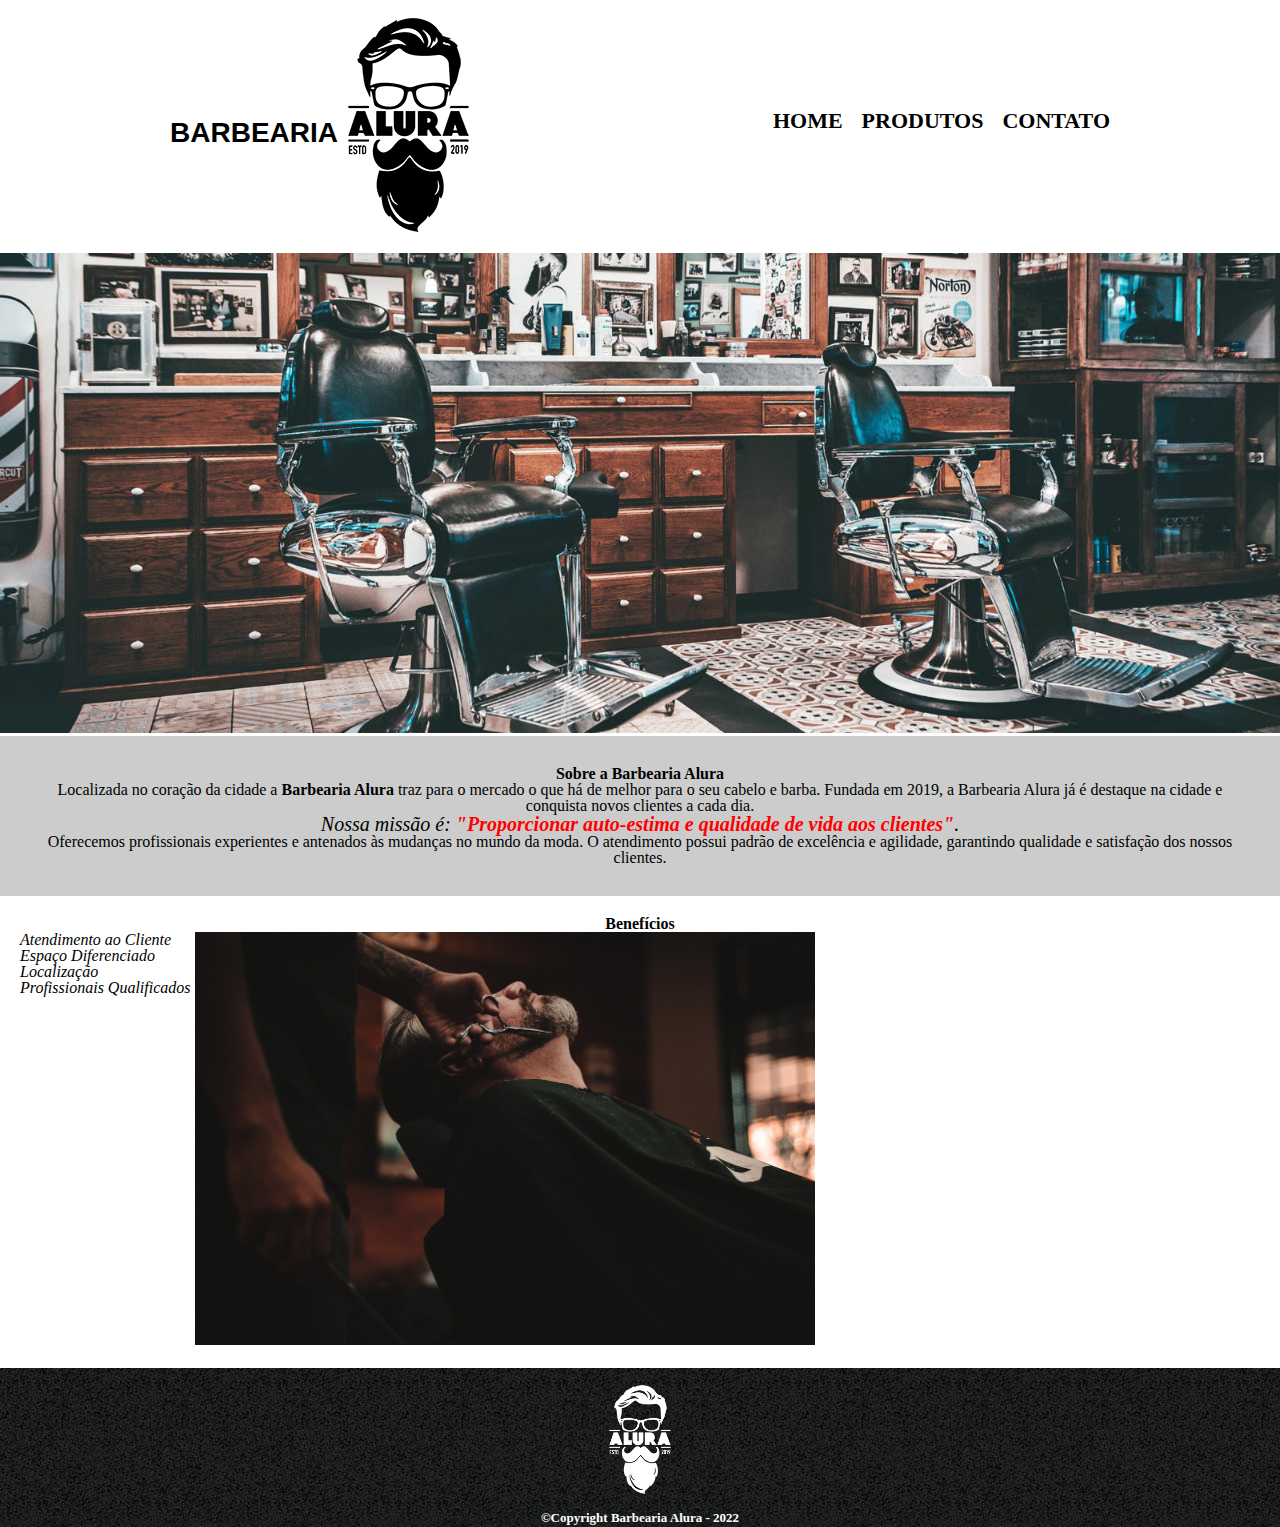
==== index.html @ 0207c95d "editando a logo e o nome alura" ====
<!DOCTYPE html>
<html lang="pt-br">
    <head>
        <meta charset="UTF-8">
        <title>Barbearia Alura</title>
        <link rel="stylesheet" href="/css/reset.css">
        <link rel="stylesheet" href="/css/style.css">
    </head>
    <body>
        <header>
            <div class="caixa">
                <h1><img src="/img/logo_barbea.png"></h1>
               <h4>BARBEARIA</h4>
                <nav>
                    <ul>
                        <li><a href="index.html">Home</a></li>
                        <li><a href="produtos.html">Produtos</a></li>
                        <li><a href="contato.html">Contato</a></li>
                    </ul>
                </nav>
            </div>
    </header> 
        <img id ="banner_barbearia" src="/img/banner-1600x600.jpg">
        <div class="principal">
            <h2 class="titulo-centralizado">Sobre a Barbearia Alura</h2>

            <p>Localizada no coração da cidade a <strong>Barbearia Alura</strong> traz para o mercado o que há de melhor para o seu cabelo e barba. 
            Fundada em 2019, a Barbearia Alura já é destaque na cidade e conquista novos clientes a cada dia.</p>

            <p id="missao"><em>Nossa missão é: <strong>"Proporcionar auto-estima e qualidade de vida aos clientes"</strong>.</em></p>

            <p>Oferecemos profissionais experientes e antenados às mudanças no mundo da moda. 
            O atendimento possui padrão de excelência e agilidade, garantindo qualidade e satisfação dos nossos clientes.</p>
        </div>
        <div class="beneficios">
        <h3 class="titulo-centralizado">Benefícios</h3>
            <ul> 
                <li class="itens">Atendimento ao Cliente</li>
                <li class="itens">Espaço Diferenciado</li>
                <li class="itens">Localização</li>
                <li class="itens">Profissionais Qualificados</li>
            </ul>
            <img src="/img/beneficios.jpg" class="img_beneficios">
        </div>
        <footer>
            <img class="img_footer" src="img/logo-branco.png">
            <p class="copyright">&copy;Copyright Barbearia Alura - 2022</p>
        </footer>
    </body>
</html>
---- css/style.css ----
body{
    border: none;
}

.caixa{
    position: relative;
    width: 940px;
    margin: 0 auto;
}

h1 img{
    padding-left: 150px;
}

h4{
  top: 119px;
  position: absolute;
  /*margin: -19px;*/
  font-family: 'Gill Sans', 'Gill Sans MT', Calibri, 'Trebuchet MS', sans-serif;
  font-size: 28px;
}

nav{
    position: absolute;
    top: 110px;
    right: 0;
}

nav li{
    display: inline;
    margin: 0 0 0 15px; 
}

nav a{
    text-transform: uppercase;
    color: #000000;
    font-weight: bold;
    font-size: 22px;
    text-decoration: none;
}

nav a:hover{
    color: #c78c19;
    text-decoration: underline;
}

ul{
    display: inline-block;
    vertical-align: top;
    /*width: 20%;
    margin-right: 15%;*/
}


.titulo-principal{
    padding-left: 20px;
}

#banner_barbearia{
    width: 100%;
}

.principal{
    background-color: #cccccc;
    padding: 30px;
}


.titulo-centralizado{
    text-align: center; 
    
}

#missao{
    font-size: 20px; 
}

p {
    text-align: center;
    
}

em strong{
    color: red;
}

.itens{
    font-style: italic;
}

.beneficios{
    background: #ffff;
    padding: 20px;
}


.img_beneficios{
    width: 50%;
}

.img_footer{
    width: 90px;
    padding: 5px 0;
}

footer{
    text-align: center;
    background: url(/img/bg.jpg);
    padding: 3px 0;
}

.copyright{
    color: white;
    font-weight: bold;
    font-size: 13px;
}
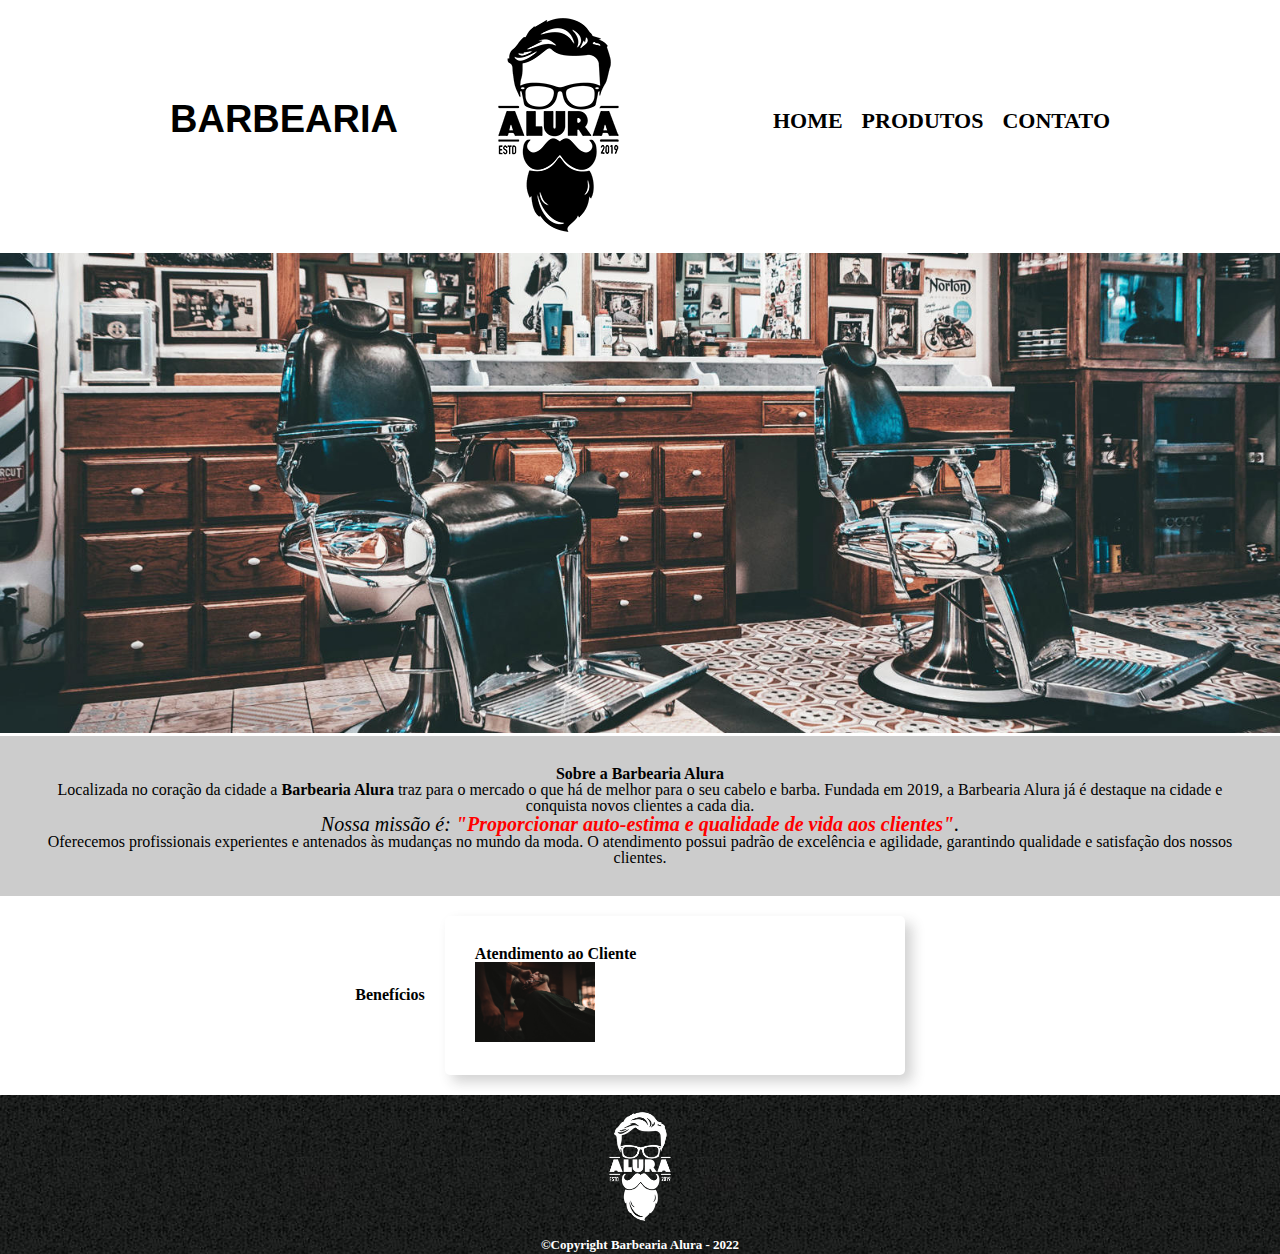
==== commit f9b3cb84: "editando cards do index." ====
--- a/index.html
+++ b/index.html
@@ -32,15 +32,19 @@
             <p>Oferecemos profissionais experientes e antenados às mudanças no mundo da moda. 
             O atendimento possui padrão de excelência e agilidade, garantindo qualidade e satisfação dos nossos clientes.</p>
         </div>
-        <div class="beneficios">
-        <h3 class="titulo-centralizado">Benefícios</h3>
-            <ul> 
+        <div id="cards-benef">
+            <h3 class="titulo-centralizado">Benefícios</h3>
+            <div id="card_atend-cli">
+                <h2>Atendimento ao Cliente</h2>
+                <img class="img_atend-cli" src="/img/atend-cli.jpg"/>
+            </div>
+            <!-- <ul> 
                 <li class="itens">Atendimento ao Cliente</li>
                 <li class="itens">Espaço Diferenciado</li>
                 <li class="itens">Localização</li>
                 <li class="itens">Profissionais Qualificados</li>
-            </ul>
-            <img src="/img/beneficios.jpg" class="img_beneficios">
+            </ul> -->
+            <!-- <img src="/img/beneficios.jpg" class="img_beneficios"> -->
         </div>
         <footer>
             <img class="img_footer" src="img/logo-branco.png">
--- a/css/style.css
+++ b/css/style.css
@@ -9,21 +9,22 @@
 }
 
 h1 img{
-    padding-left: 150px;
+    padding-left: 300px;
 }
 
 h4{
-  top: 119px;
+  top: 100px;
   position: absolute;
-  /*margin: -19px;*/
+  /* margin: 40px; */
   font-family: 'Gill Sans', 'Gill Sans MT', Calibri, 'Trebuchet MS', sans-serif;
-  font-size: 28px;
+  font-size: 38px;
+  left: 0px; 
 }
 
 nav{
     position: absolute;
     top: 110px;
-    right: 0;
+    right: 0px;
 }
 
 nav li{
@@ -88,14 +89,29 @@
     font-style: italic;
 }
 
-.beneficios{
-    background: #ffff;
+.beneficios h3{
+    background: white;
     padding: 20px;
+    font-size: 30px;
 }
 
+#cards-benef {
+    display: flex;
+    justify-content: center;
+    align-items: center;
+}
 
-.img_beneficios{
-    width: 50%;
+#card_atend-cli{
+    border-radius: 5px;
+    box-shadow: 7px 7px 13px 0px rgba(50, 50, 50, 0.22);
+    padding: 30px;
+    margin: 20px;
+    width: 400px;
+    transition: all 0.3s ease-out;
+}
+
+.img_atend-cli{
+    width: 30%;
 }
 
 .img_footer{
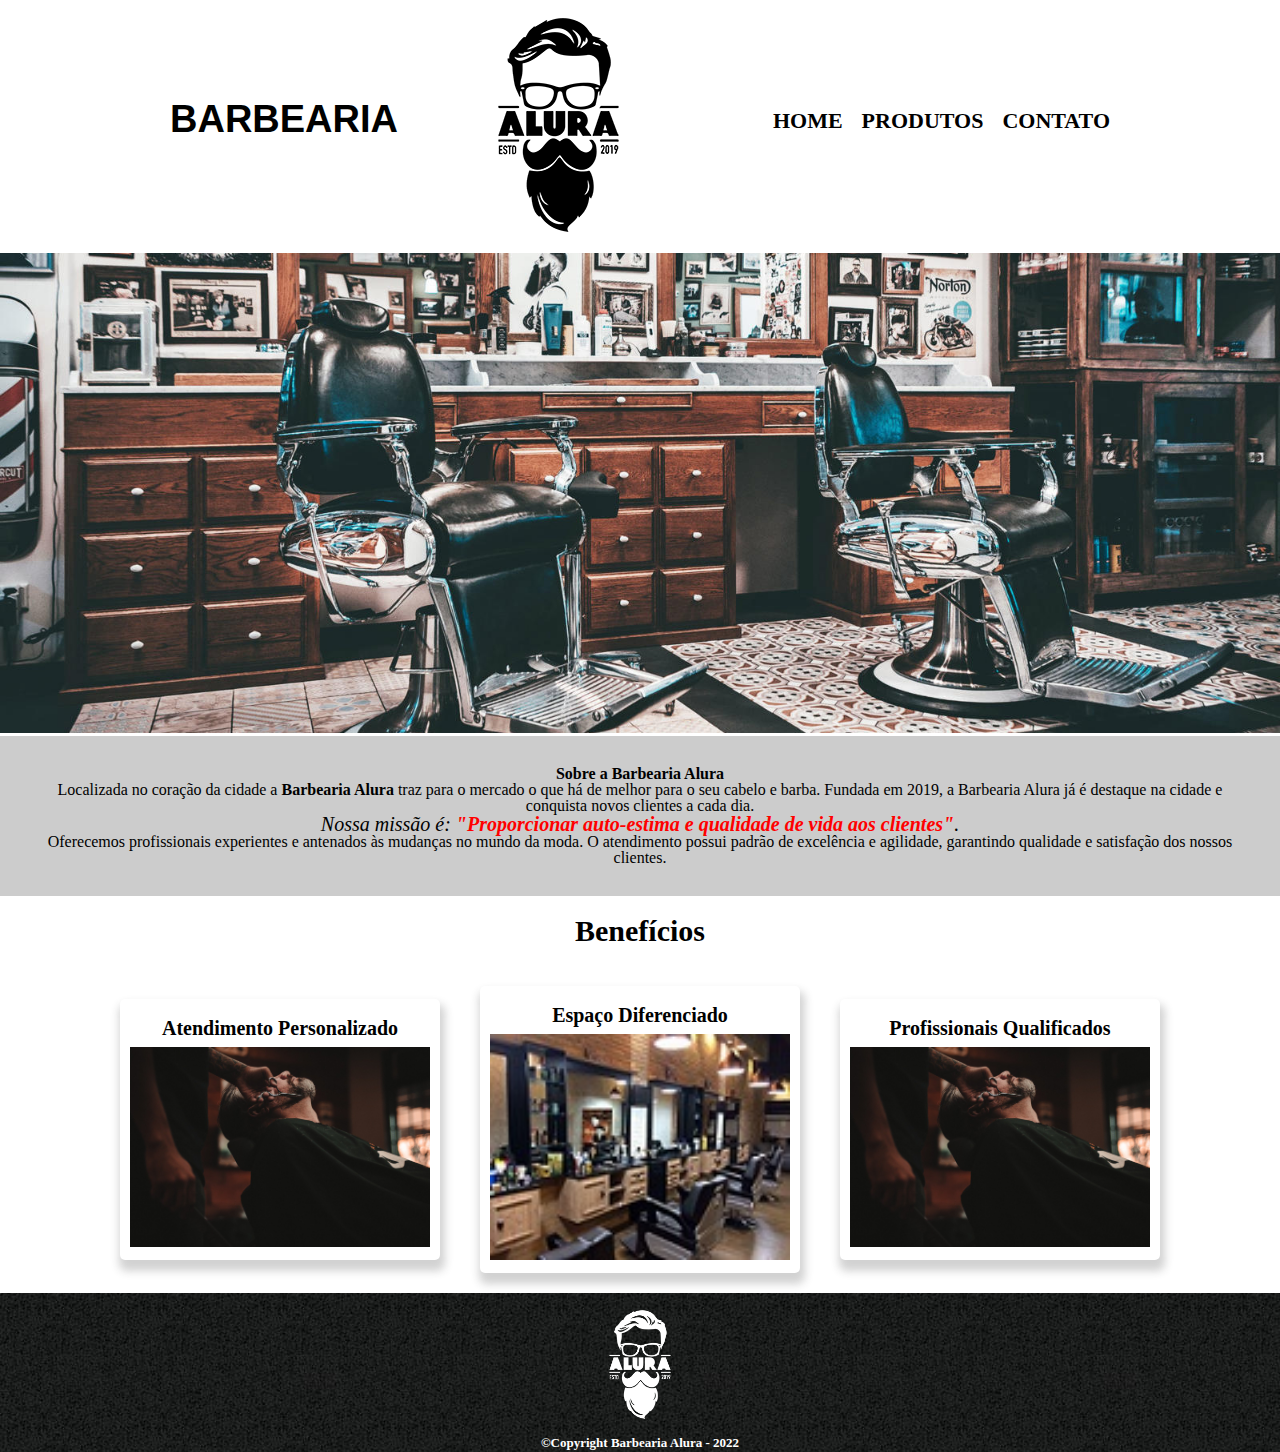
==== commit f554a577: "editando fotos dos cards" ====
--- a/index.html
+++ b/index.html
@@ -32,10 +32,18 @@
             <p>Oferecemos profissionais experientes e antenados às mudanças no mundo da moda. 
             O atendimento possui padrão de excelência e agilidade, garantindo qualidade e satisfação dos nossos clientes.</p>
         </div>
+        <h3 class="titulo-centralizado">Benefícios</h3>
         <div id="cards-benef">
-            <h3 class="titulo-centralizado">Benefícios</h3>
             <div id="card_atend-cli">
-                <h2>Atendimento ao Cliente</h2>
+                <h2>Atendimento Personalizado</h2>
+                <img class="img_atend-cli" src="/img/atend-cli.jpg"/>
+            </div>
+            <div id="card_atend-cli">
+                <h2>Espaço Diferenciado</h2>
+                <img class="img_atend-cli" src="/img/img_espaco-dife2.jpg"/>
+            </div>
+            <div id="card_atend-cli">
+                <h2>Profissionais Qualificados</h2>
                 <img class="img_atend-cli" src="/img/atend-cli.jpg"/>
             </div>
             <!-- <ul> 
--- a/css/style.css
+++ b/css/style.css
@@ -69,7 +69,6 @@
 
 .titulo-centralizado{
     text-align: center; 
-    
 }
 
 #missao{
@@ -89,7 +88,7 @@
     font-style: italic;
 }
 
-.beneficios h3{
+h3{
     background: white;
     padding: 20px;
     font-size: 30px;
@@ -101,17 +100,24 @@
     align-items: center;
 }
 
+#card_atend-cli h2{
+    margin: 3%;
+    text-align: center;
+    font-size: 20px;
+} 
+/* Cartão de Beneficios */
 #card_atend-cli{
     border-radius: 5px;
-    box-shadow: 7px 7px 13px 0px rgba(50, 50, 50, 0.22);
-    padding: 30px;
+    box-shadow: 2px 8px 8px 3px rgba(50, 50, 50, 0.22);
+    padding: 10px;
     margin: 20px;
-    width: 400px;
+    width: 300px;
+    border: 1px ;
     transition: all 0.3s ease-out;
 }
-
+/* Imagen do Cartão de Beneficios */
 .img_atend-cli{
-    width: 30%;
+    width: 300px;
 }
 
 .img_footer{
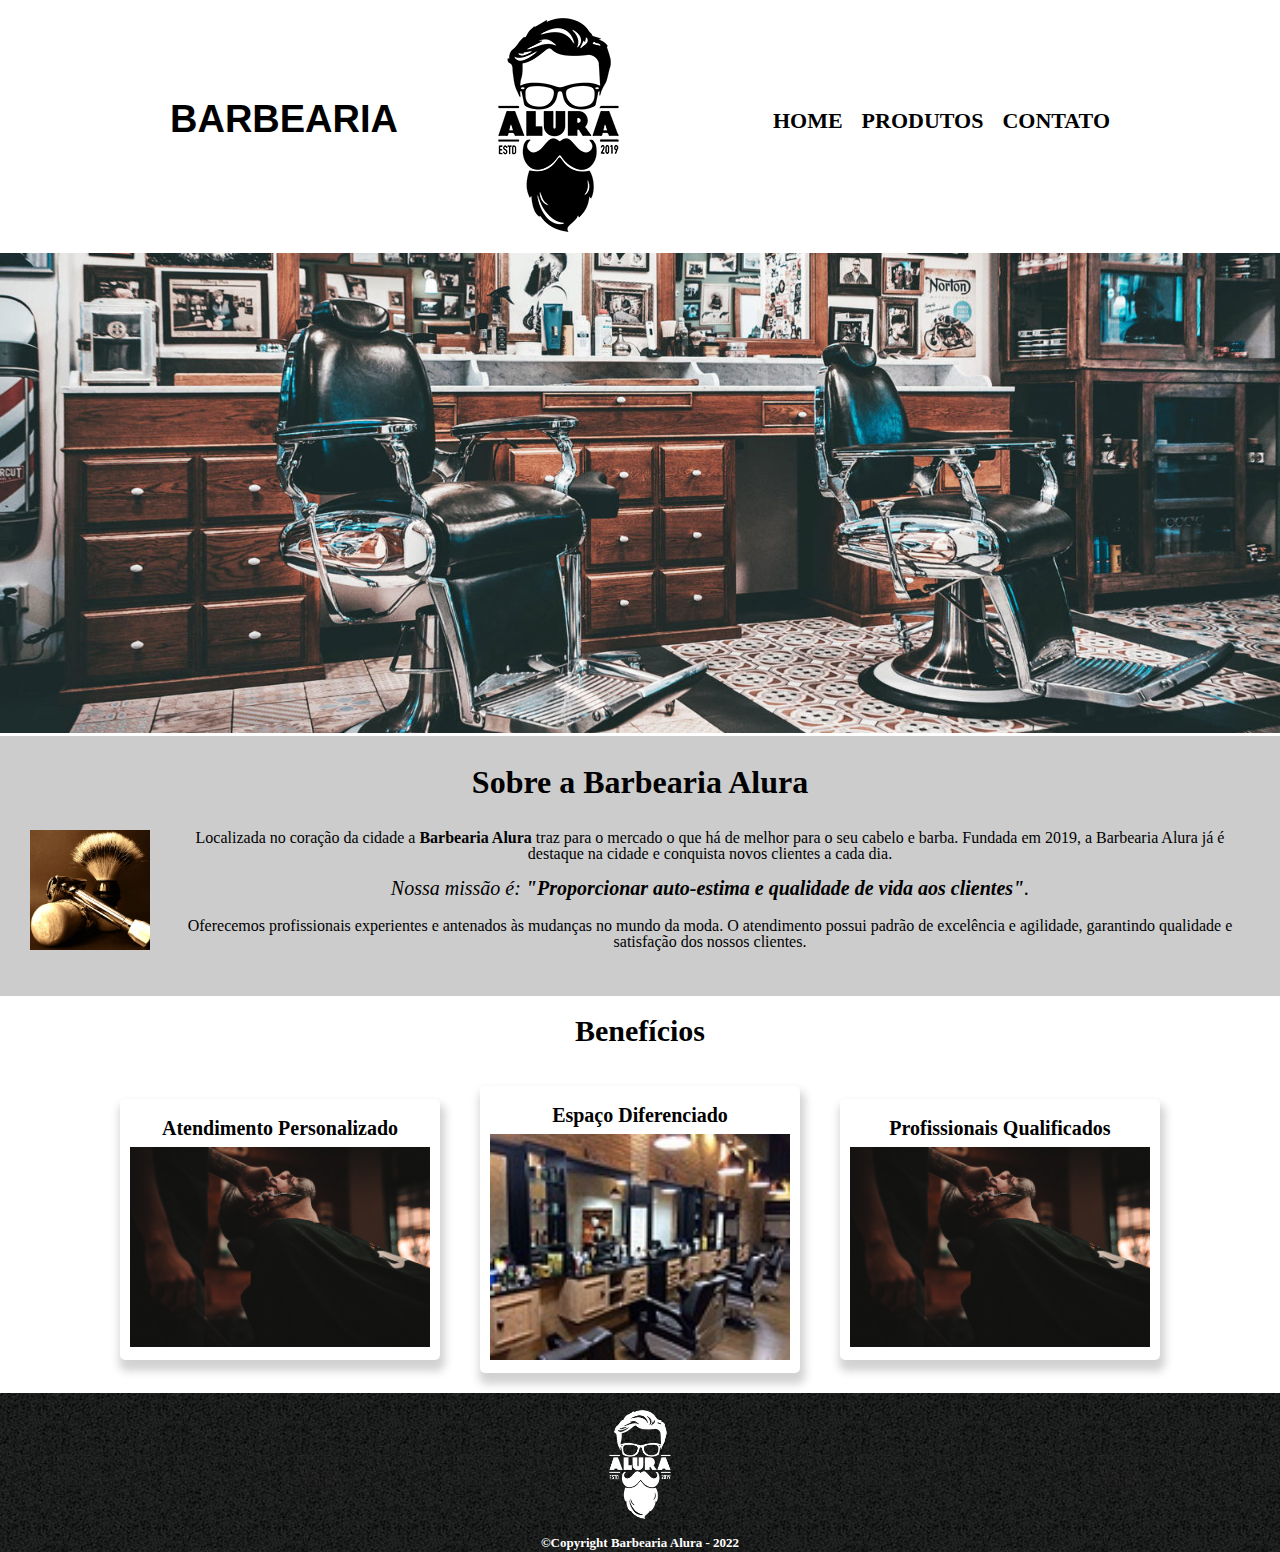
==== commit 930b4ab4: "stilizando a pagina index, texto principal e imagem" ====
--- a/index.html
+++ b/index.html
@@ -1,62 +1,81 @@
 <!DOCTYPE html>
 <html lang="pt-br">
-    <head>
-        <meta charset="UTF-8">
-        <title>Barbearia Alura</title>
-        <link rel="stylesheet" href="/css/reset.css">
-        <link rel="stylesheet" href="/css/style.css">
-    </head>
-    <body>
-        <header>
-            <div class="caixa">
-                <h1><img src="/img/logo_barbea.png"></h1>
-               <h4>BARBEARIA</h4>
-                <nav>
-                    <ul>
-                        <li><a href="index.html">Home</a></li>
-                        <li><a href="produtos.html">Produtos</a></li>
-                        <li><a href="contato.html">Contato</a></li>
-                    </ul>
-                </nav>
-            </div>
-    </header> 
-        <img id ="banner_barbearia" src="/img/banner-1600x600.jpg">
-        <div class="principal">
-            <h2 class="titulo-centralizado">Sobre a Barbearia Alura</h2>
+  <head>
+    <meta charset="UTF-8" />
+    <title>Barbearia Alura</title>
+    <link rel="stylesheet" href="/css/reset.css" />
+    <link rel="stylesheet" href="/css/style.css" />
+  </head>
+  <body>
+    <header>
+      <div class="caixa">
+        <h1><img src="/img/logo_barbea.png" /></h1>
+        <h4>BARBEARIA</h4>
+        <nav>
+          <ul>
+            <li><a href="index.html">Home</a></li>
+            <li><a href="produtos.html">Produtos</a></li>
+            <li><a href="contato.html">Contato</a></li>
+          </ul>
+        </nav>
+      </div>
+    </header>
+    <img class="banner_barbearia" src="/img/banner-1600x600.jpg" />
+    <main>
+      <section class="principal">
+        <h2 class="titulo-principal">Sobre a Barbearia Alura</h2>
 
-            <p>Localizada no coração da cidade a <strong>Barbearia Alura</strong> traz para o mercado o que há de melhor para o seu cabelo e barba. 
-            Fundada em 2019, a Barbearia Alura já é destaque na cidade e conquista novos clientes a cada dia.</p>
+        <img src="/img/utensilios.jpg" alt="utensilios_barbearia" class="utensilios">
 
-            <p id="missao"><em>Nossa missão é: <strong>"Proporcionar auto-estima e qualidade de vida aos clientes"</strong>.</em></p>
+        <p>
+          Localizada no coração da cidade a
+          <strong>Barbearia Alura</strong> traz para o mercado o que há de
+          melhor para o seu cabelo e barba. Fundada em 2019, a Barbearia Alura
+          já é destaque na cidade e conquista novos clientes a cada dia.
+        </p>
 
-            <p>Oferecemos profissionais experientes e antenados às mudanças no mundo da moda. 
-            O atendimento possui padrão de excelência e agilidade, garantindo qualidade e satisfação dos nossos clientes.</p>
+        <p id="missao">
+          <em
+            >Nossa missão é:
+            <strong
+              >"Proporcionar auto-estima e qualidade de vida aos
+              clientes"</strong
+            >.</em
+          >
+        </p>
+
+        <p>
+          Oferecemos profissionais experientes e antenados às mudanças no mundo
+          da moda. O atendimento possui padrão de excelência e agilidade,
+          garantindo qualidade e satisfação dos nossos clientes.
+        </p>
+      </section>
+      <h3 class="titulo-benef">Benefícios</h3>
+      <div id="cards-benef">
+        <div id="card_atend-cli">
+          <h2>Atendimento Personalizado</h2>
+          <img class="img_atend-cli" src="/img/atend-cli.jpg" />
         </div>
-        <h3 class="titulo-centralizado">Benefícios</h3>
-        <div id="cards-benef">
-            <div id="card_atend-cli">
-                <h2>Atendimento Personalizado</h2>
-                <img class="img_atend-cli" src="/img/atend-cli.jpg"/>
-            </div>
-            <div id="card_atend-cli">
-                <h2>Espaço Diferenciado</h2>
-                <img class="img_atend-cli" src="/img/img_espaco-dife2.jpg"/>
-            </div>
-            <div id="card_atend-cli">
-                <h2>Profissionais Qualificados</h2>
-                <img class="img_atend-cli" src="/img/atend-cli.jpg"/>
-            </div>
-            <!-- <ul> 
+        <div id="card_atend-cli">
+          <h2>Espaço Diferenciado</h2>
+          <img class="img_atend-cli" src="/img/img_espaco-dife2.jpg" />
+        </div>
+        <div id="card_atend-cli">
+          <h2>Profissionais Qualificados</h2>
+          <img class="img_atend-cli" src="/img/atend-cli.jpg" />
+        </div>
+        <!-- <ul> 
                 <li class="itens">Atendimento ao Cliente</li>
                 <li class="itens">Espaço Diferenciado</li>
                 <li class="itens">Localização</li>
                 <li class="itens">Profissionais Qualificados</li>
             </ul> -->
-            <!-- <img src="/img/beneficios.jpg" class="img_beneficios"> -->
-        </div>
-        <footer>
-            <img class="img_footer" src="img/logo-branco.png">
-            <p class="copyright">&copy;Copyright Barbearia Alura - 2022</p>
-        </footer>
-    </body>
-</html>+        <!-- <img src="/img/beneficios.jpg" class="img_beneficios"> -->
+      </div>
+      <footer>
+        <img class="img_footer" src="img/logo-branco.png" />
+        <p class="copyright">&copy;Copyright Barbearia Alura - 2022</p>
+      </footer>
+    </main>
+  </body>
+</html>
--- a/css/style.css
+++ b/css/style.css
@@ -54,10 +54,12 @@
 
 
 .titulo-principal{
-    padding-left: 20px;
+    text-align: center;
+    font-size: 2em;
+    margin: 0 0 1em;
 }
 
-#banner_barbearia{
+.banner_barbearia{
     width: 100%;
 }
 
@@ -66,27 +68,40 @@
     padding: 30px;
 }
 
+.principal p{
+    margin: 0 0 1em;
+    text-align: center;
+}
 
-.titulo-centralizado{
+.principal strong{
+    font-weight: bold;
+}
+
+.principal em{
+    font-style: italic;
+}
+
+.utensilios{
+    width: 120px;
+    float: left;
+    margin: 0 20px 20px 0;
+}
+.titulo-benef{
     text-align: center; 
+    
 }
 
 #missao{
     font-size: 20px; 
 }
 
-p {
-    text-align: center;
-    
-}
+/* em strong{
+    color: red;
+} */
 
-em strong{
-    color: red;
-}
-
-.itens{
+/* .itens{
     font-style: italic;
-}
+} */
 
 h3{
     background: white;
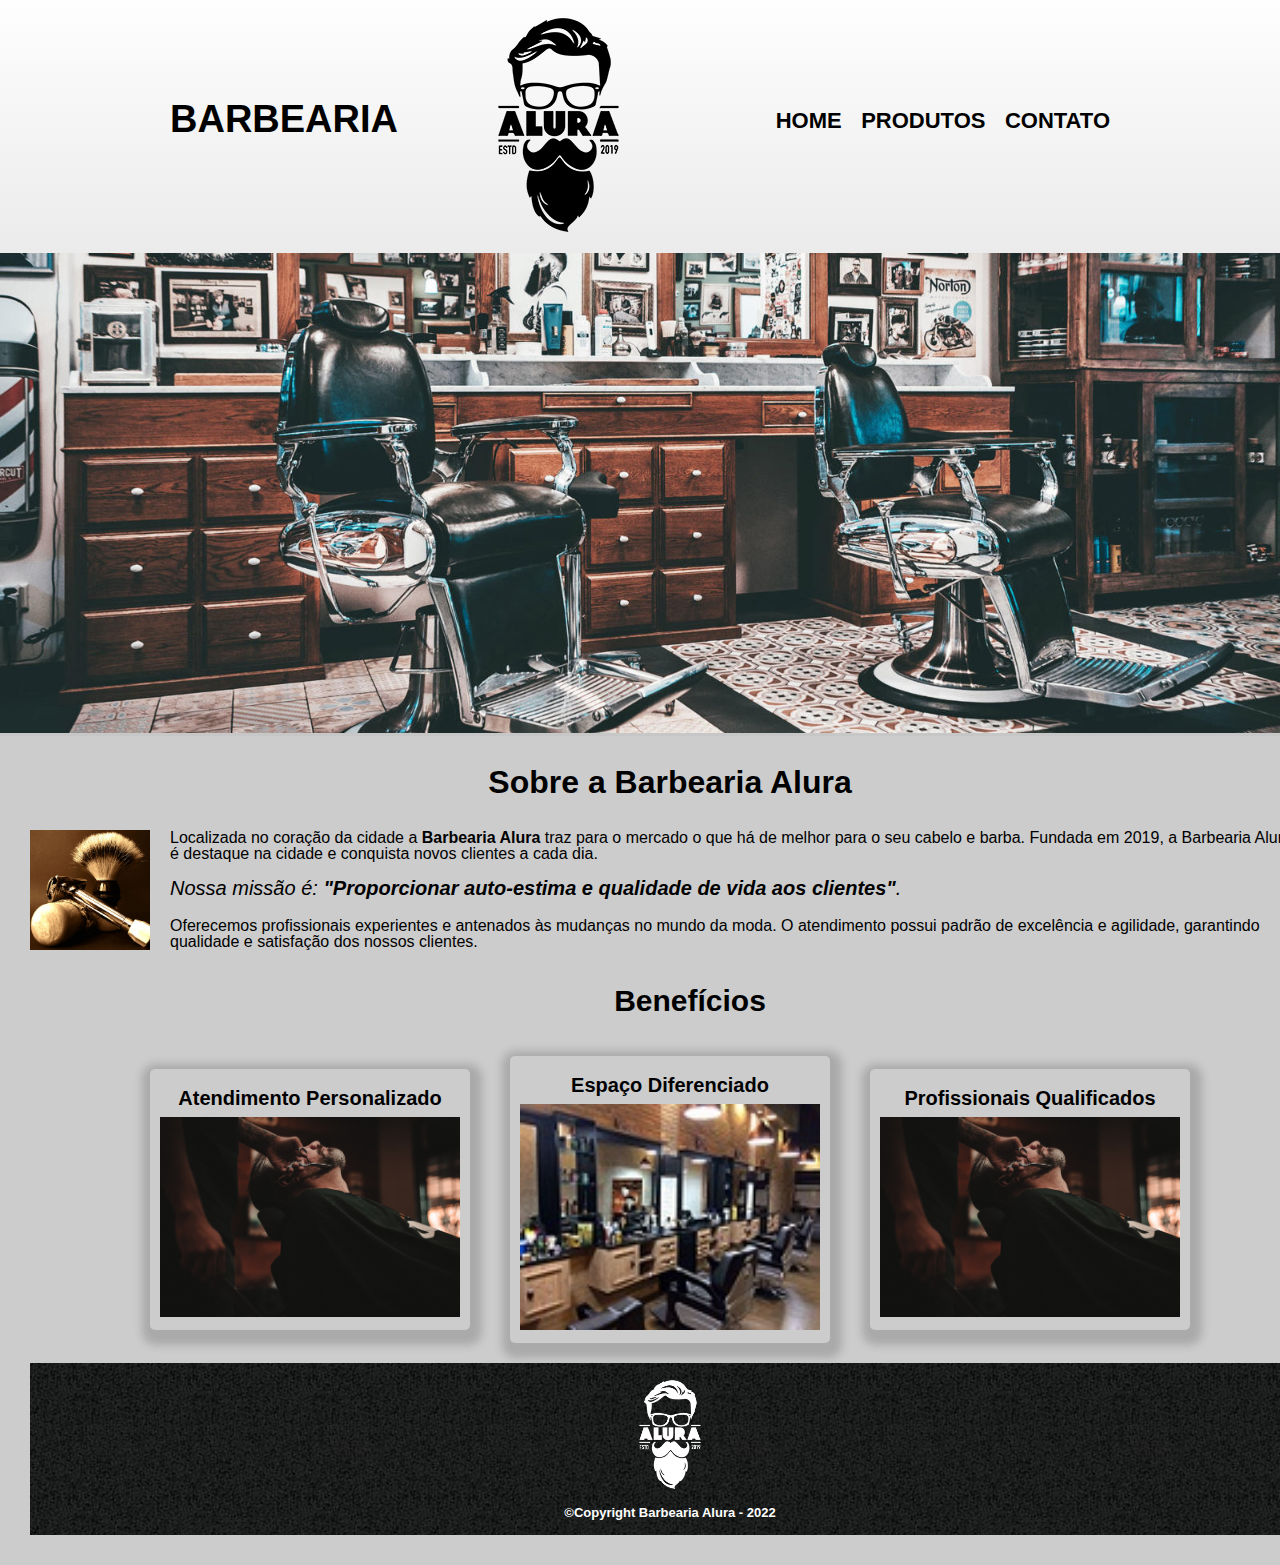
==== commit 5b262d2c: "add gradiente na pagina e sombra nos cards" ====
--- a/index.html
+++ b/index.html
@@ -49,8 +49,16 @@
           da moda. O atendimento possui padrão de excelência e agilidade,
           garantindo qualidade e satisfação dos nossos clientes.
         </p>
-      </section>
-      <h3 class="titulo-benef">Benefícios</h3>
+      <!-- </section>
+       <section class="mapa">
+          <h3 class="titulo-principal">Nossa Localização</h3>
+          <p>No estabelecimanto esta localizado no coração da cidade</p>
+
+          <iframe src="https://www.google.com/maps/embed?pb=!1m18!1m12!1m3!1d3981.068162114365!2d-38.5406080847313!3d-3.795320244580455!2m3!1f0!2f0!3f0!3m2!1i1024!2i768!4f13.1!3m3!1m2!1s0x7c74ef747eea0e5%3A0x45927570756d53b3!2sCondom%C3%ADnio%20Residencial%20Acau%C3%A3!5e0!3m2!1spt-BR!2sbr!4v1670544709992!5m2!1spt-BR!2sbr" width="600" height="450" style="border:0;" allowfullscreen="" loading="lazy" referrerpolicy="no-referrer-when-downgrade"></iframe>
+      </section> --> 
+      <div class="titulo-benef">
+        <h3 >Benefícios</h3>
+      </div>
       <div id="cards-benef">
         <div id="card_atend-cli">
           <h2>Atendimento Personalizado</h2>
--- a/css/style.css
+++ b/css/style.css
@@ -1,5 +1,6 @@
 body{
-    border: none;
+    font-family: montserrat, sans-serif;
+    background: linear-gradient(#fefefe,#888888);
 }
 
 .caixa{
@@ -52,11 +53,15 @@
     margin-right: 15%;*/
 }
 
+main{
+    
+}
 
 .titulo-principal{
     text-align: center;
     font-size: 2em;
     margin: 0 0 1em;
+    clear: left;
 }
 
 .banner_barbearia{
@@ -66,11 +71,12 @@
 .principal{
     background-color: #cccccc;
     padding: 30px;
+    width: 100%;
 }
 
 .principal p{
     margin: 0 0 1em;
-    text-align: center;
+    /* text-align: center; */
 }
 
 .principal strong{
@@ -103,16 +109,19 @@
     font-style: italic;
 } */
 
-h3{
-    background: white;
+.titulo-benef{
+    /* background: white; */
     padding: 20px;
     font-size: 30px;
+    width: 100%;
 }
 
 #cards-benef {
     display: flex;
     justify-content: center;
     align-items: center;
+    width: 940px;
+    margin: 0 auto;
 }
 
 #card_atend-cli h2{
@@ -123,7 +132,7 @@
 /* Cartão de Beneficios */
 #card_atend-cli{
     border-radius: 5px;
-    box-shadow: 2px 8px 8px 3px rgba(50, 50, 50, 0.22);
+    box-shadow: 2px 5px 8px 10px rgba(50, 50, 50, 0.22);
     padding: 10px;
     margin: 20px;
     width: 300px;
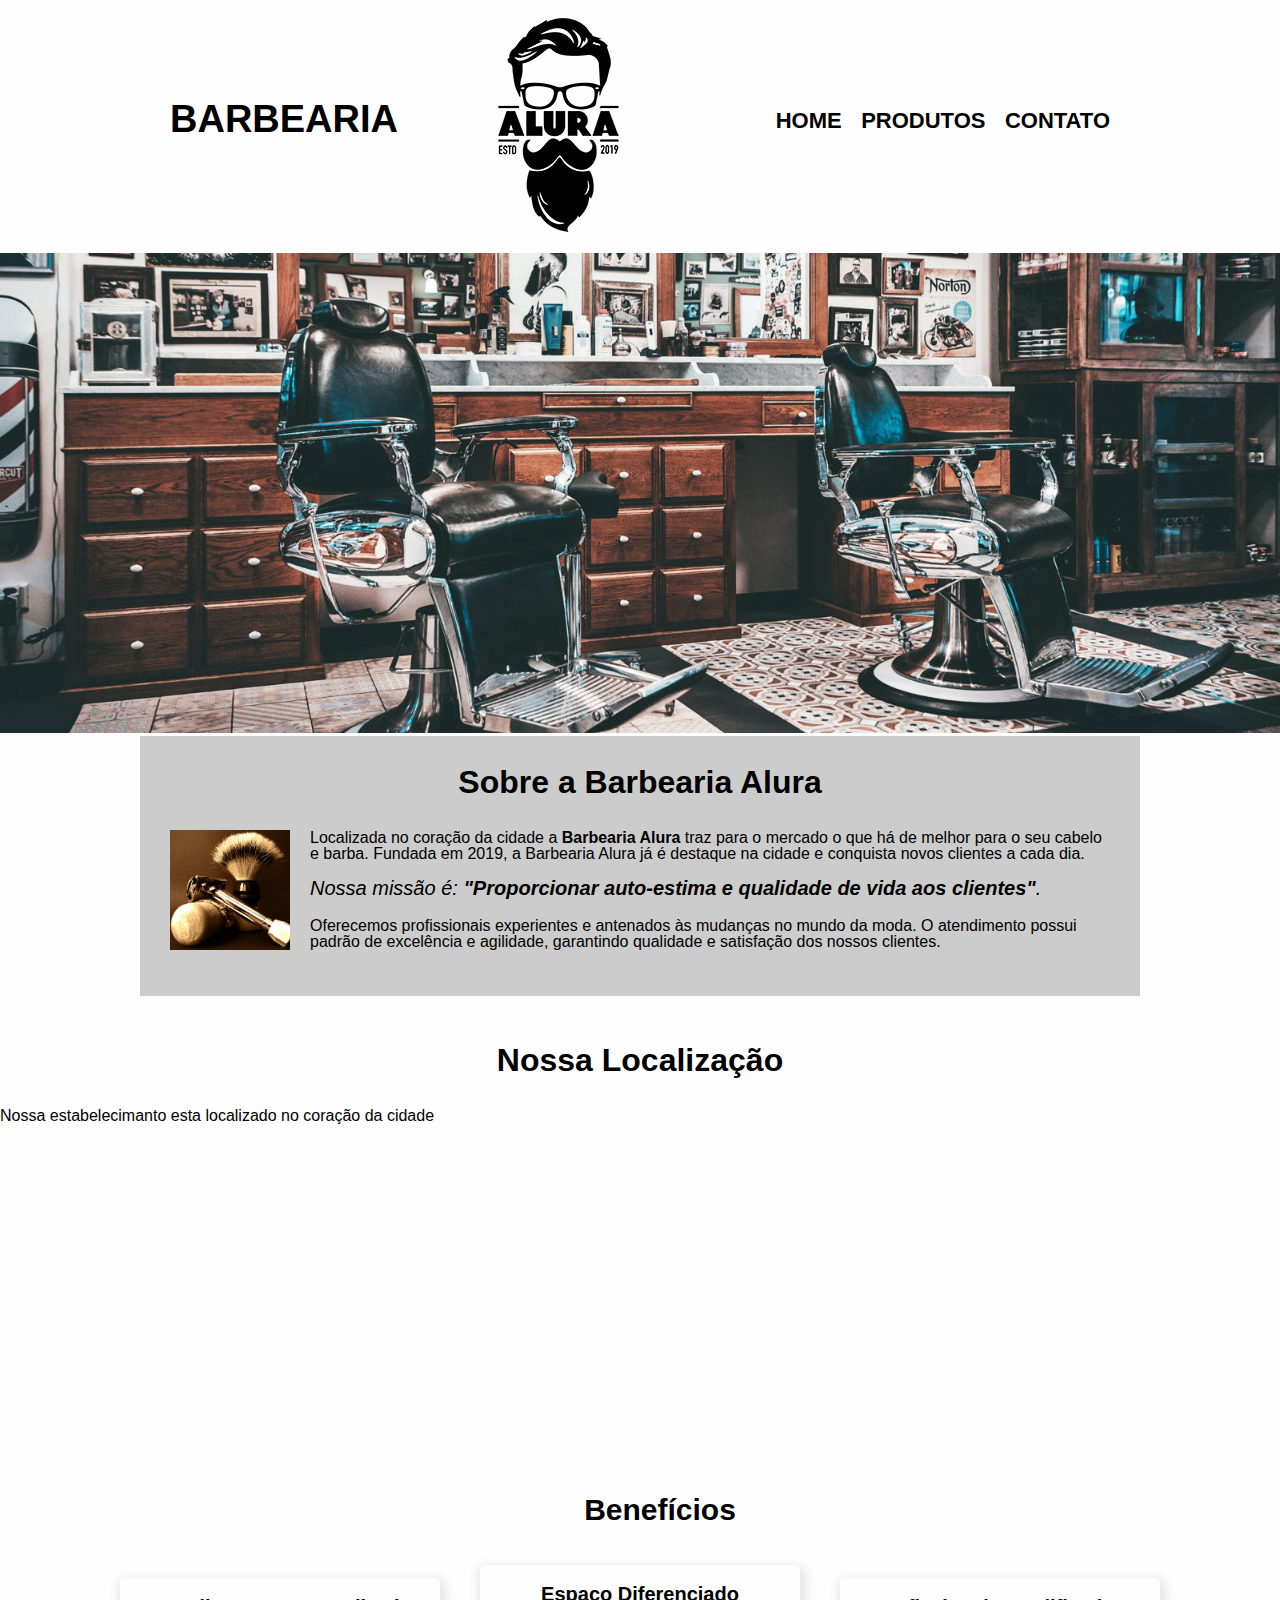
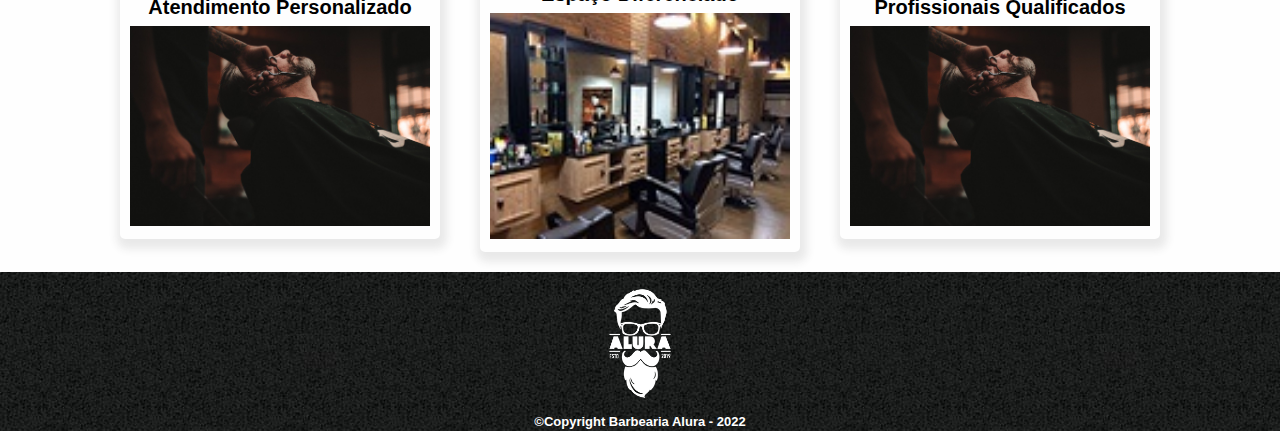
==== commit 17c2c9fd: "Responsividade na pagina" ====
--- a/index.html
+++ b/index.html
@@ -1,89 +1,91 @@
 <!DOCTYPE html>
 <html lang="pt-br">
-  <head>
-    <meta charset="UTF-8" />
-    <title>Barbearia Alura</title>
-    <link rel="stylesheet" href="/css/reset.css" />
-    <link rel="stylesheet" href="/css/style.css" />
-  </head>
-  <body>
-    <header>
-      <div class="caixa">
-        <h1><img src="/img/logo_barbea.png" /></h1>
-        <h4>BARBEARIA</h4>
-        <nav>
-          <ul>
-            <li><a href="index.html">Home</a></li>
-            <li><a href="produtos.html">Produtos</a></li>
-            <li><a href="contato.html">Contato</a></li>
-          </ul>
-        </nav>
+
+<head>
+  <meta charset="UTF-8" />
+  <title>Barbearia Alura</title>
+  <link rel="stylesheet" href="/css/reset.css" />
+  <link rel="stylesheet" href="/css/style.css" />
+</head>
+
+<body>
+  <header>
+    <div class="caixa">
+      <h1><img src="/img/logo_barbea.png" /></h1>
+      <h4>BARBEARIA</h4>
+      <nav>
+        <ul>
+          <li><a href="index.html">Home</a></li>
+          <li><a href="produtos.html">Produtos</a></li>
+          <li><a href="contato.html">Contato</a></li>
+        </ul>
+      </nav>
+    </div>
+  </header>
+  <img class="banner_barbearia" src="/img/banner-1600x600.jpg" />
+  <main>
+    <section class="principal">
+      <h2 class="titulo-principal">Sobre a Barbearia Alura</h2>
+
+      <img src="/img/utensilios.jpg" alt="utensilios_barbearia" class="utensilios">
+
+      <p>
+        Localizada no coração da cidade a
+        <strong>Barbearia Alura</strong> traz para o mercado o que há de
+        melhor para o seu cabelo e barba. Fundada em 2019, a Barbearia Alura
+        já é destaque na cidade e conquista novos clientes a cada dia.
+      </p>
+
+      <p id="missao">
+        <em>Nossa missão é:
+          <strong>"Proporcionar auto-estima e qualidade de vida aos
+            clientes"</strong>.</em>
+      </p>
+
+      <p>
+        Oferecemos profissionais experientes e antenados às mudanças no mundo
+        da moda. O atendimento possui padrão de excelência e agilidade,
+        garantindo qualidade e satisfação dos nossos clientes.
+      </p>
+    </section>
+    <section class="mapa">
+      <h3 class="titulo-principal">Nossa Localização</h3>
+       <p>Nossa estabelecimanto esta localizado no coração da cidade</p>
+
+      <iframe
+        src="https://www.google.com/maps/embed?pb=!1m18!1m12!1m3!1d3981.068162114365!2d-38.5406080847313!3d-3.795320244580455!2m3!1f0!2f0!3f0!3m2!1i1024!2i768!4f13.1!3m3!1m2!1s0x7c74ef747eea0e5%3A0x45927570756d53b3!2sCondom%C3%ADnio%20Residencial%20Acau%C3%A3!5e0!3m2!1spt-BR!2sbr!4v1670544709992!5m2!1spt-BR!2sbr"
+        width="100%" height="300" style="border:0;" allowfullscreen="" loading="lazy"
+        referrerpolicy="no-referrer-when-downgrade"></iframe>
+    </section>
+    <div class="titulo-benef">
+      <h3>Benefícios</h3>
+    </div>
+    <div id="cards-benef">
+      <div id="card_atend-cli">
+        <h2>Atendimento Personalizado</h2>
+        <img class="img_atend-cli" src="/img/atend-cli.jpg" />
       </div>
-    </header>
-    <img class="banner_barbearia" src="/img/banner-1600x600.jpg" />
-    <main>
-      <section class="principal">
-        <h2 class="titulo-principal">Sobre a Barbearia Alura</h2>
-
-        <img src="/img/utensilios.jpg" alt="utensilios_barbearia" class="utensilios">
-
-        <p>
-          Localizada no coração da cidade a
-          <strong>Barbearia Alura</strong> traz para o mercado o que há de
-          melhor para o seu cabelo e barba. Fundada em 2019, a Barbearia Alura
-          já é destaque na cidade e conquista novos clientes a cada dia.
-        </p>
-
-        <p id="missao">
-          <em
-            >Nossa missão é:
-            <strong
-              >"Proporcionar auto-estima e qualidade de vida aos
-              clientes"</strong
-            >.</em
-          >
-        </p>
-
-        <p>
-          Oferecemos profissionais experientes e antenados às mudanças no mundo
-          da moda. O atendimento possui padrão de excelência e agilidade,
-          garantindo qualidade e satisfação dos nossos clientes.
-        </p>
-      <!-- </section>
-       <section class="mapa">
-          <h3 class="titulo-principal">Nossa Localização</h3>
-          <p>No estabelecimanto esta localizado no coração da cidade</p>
-
-          <iframe src="https://www.google.com/maps/embed?pb=!1m18!1m12!1m3!1d3981.068162114365!2d-38.5406080847313!3d-3.795320244580455!2m3!1f0!2f0!3f0!3m2!1i1024!2i768!4f13.1!3m3!1m2!1s0x7c74ef747eea0e5%3A0x45927570756d53b3!2sCondom%C3%ADnio%20Residencial%20Acau%C3%A3!5e0!3m2!1spt-BR!2sbr!4v1670544709992!5m2!1spt-BR!2sbr" width="600" height="450" style="border:0;" allowfullscreen="" loading="lazy" referrerpolicy="no-referrer-when-downgrade"></iframe>
-      </section> --> 
-      <div class="titulo-benef">
-        <h3 >Benefícios</h3>
+      <div id="card_atend-cli">
+        <h2>Espaço Diferenciado</h2>
+        <img class="img_atend-cli" src="/img/img_espaco-dife2.jpg" />
       </div>
-      <div id="cards-benef">
-        <div id="card_atend-cli">
-          <h2>Atendimento Personalizado</h2>
-          <img class="img_atend-cli" src="/img/atend-cli.jpg" />
-        </div>
-        <div id="card_atend-cli">
-          <h2>Espaço Diferenciado</h2>
-          <img class="img_atend-cli" src="/img/img_espaco-dife2.jpg" />
-        </div>
-        <div id="card_atend-cli">
-          <h2>Profissionais Qualificados</h2>
-          <img class="img_atend-cli" src="/img/atend-cli.jpg" />
-        </div>
-        <!-- <ul> 
+      <div id="card_atend-cli">
+        <h2>Profissionais Qualificados</h2>
+        <img class="img_atend-cli" src="/img/atend-cli.jpg" />
+      </div>
+      <!-- <ul> 
                 <li class="itens">Atendimento ao Cliente</li>
                 <li class="itens">Espaço Diferenciado</li>
                 <li class="itens">Localização</li>
                 <li class="itens">Profissionais Qualificados</li>
             </ul> -->
-        <!-- <img src="/img/beneficios.jpg" class="img_beneficios"> -->
-      </div>
-      <footer>
-        <img class="img_footer" src="img/logo-branco.png" />
-        <p class="copyright">&copy;Copyright Barbearia Alura - 2022</p>
-      </footer>
-    </main>
-  </body>
-</html>
+      <!-- <img src="/img/beneficios.jpg" class="img_beneficios"> -->
+    </div>
+    <footer>
+      <img class="img_footer" src="img/logo-branco.png" />
+      <p class="copyright">&copy;Copyright Barbearia Alura - 2022</p>
+    </footer>
+  </main>
+</body>
+
+</html>--- a/css/style.css
+++ b/css/style.css
@@ -1,6 +1,7 @@
 body{
     font-family: montserrat, sans-serif;
-    background: linear-gradient(#fefefe,#888888);
+    background: #fefefe;
+    /* background: linear-gradient(#fefefe,#888888); */
 }
 
 .caixa{
@@ -71,7 +72,8 @@
 .principal{
     background-color: #cccccc;
     padding: 30px;
-    width: 100%;
+    width: 940px;
+    margin: 0 auto;
 }
 
 .principal p{
@@ -99,6 +101,11 @@
 
 #missao{
     font-size: 20px; 
+}
+
+.mapa{
+    padding: 3em 0; 
+
 }
 
 /* em strong{
@@ -132,7 +139,7 @@
 /* Cartão de Beneficios */
 #card_atend-cli{
     border-radius: 5px;
-    box-shadow: 2px 5px 8px 10px rgba(50, 50, 50, 0.22);
+    box-shadow: 2px 5px 8px 5px rgba(50, 50, 50, 0.10);
     padding: 10px;
     margin: 20px;
     width: 300px;
@@ -159,4 +166,10 @@
     color: white;
     font-weight: bold;
     font-size: 13px;
+}
+
+@media screen and (max-width: 480px) {
+    .caixa, .principal, .cards-benef, .mapa {
+        width: auto;
+    }
 }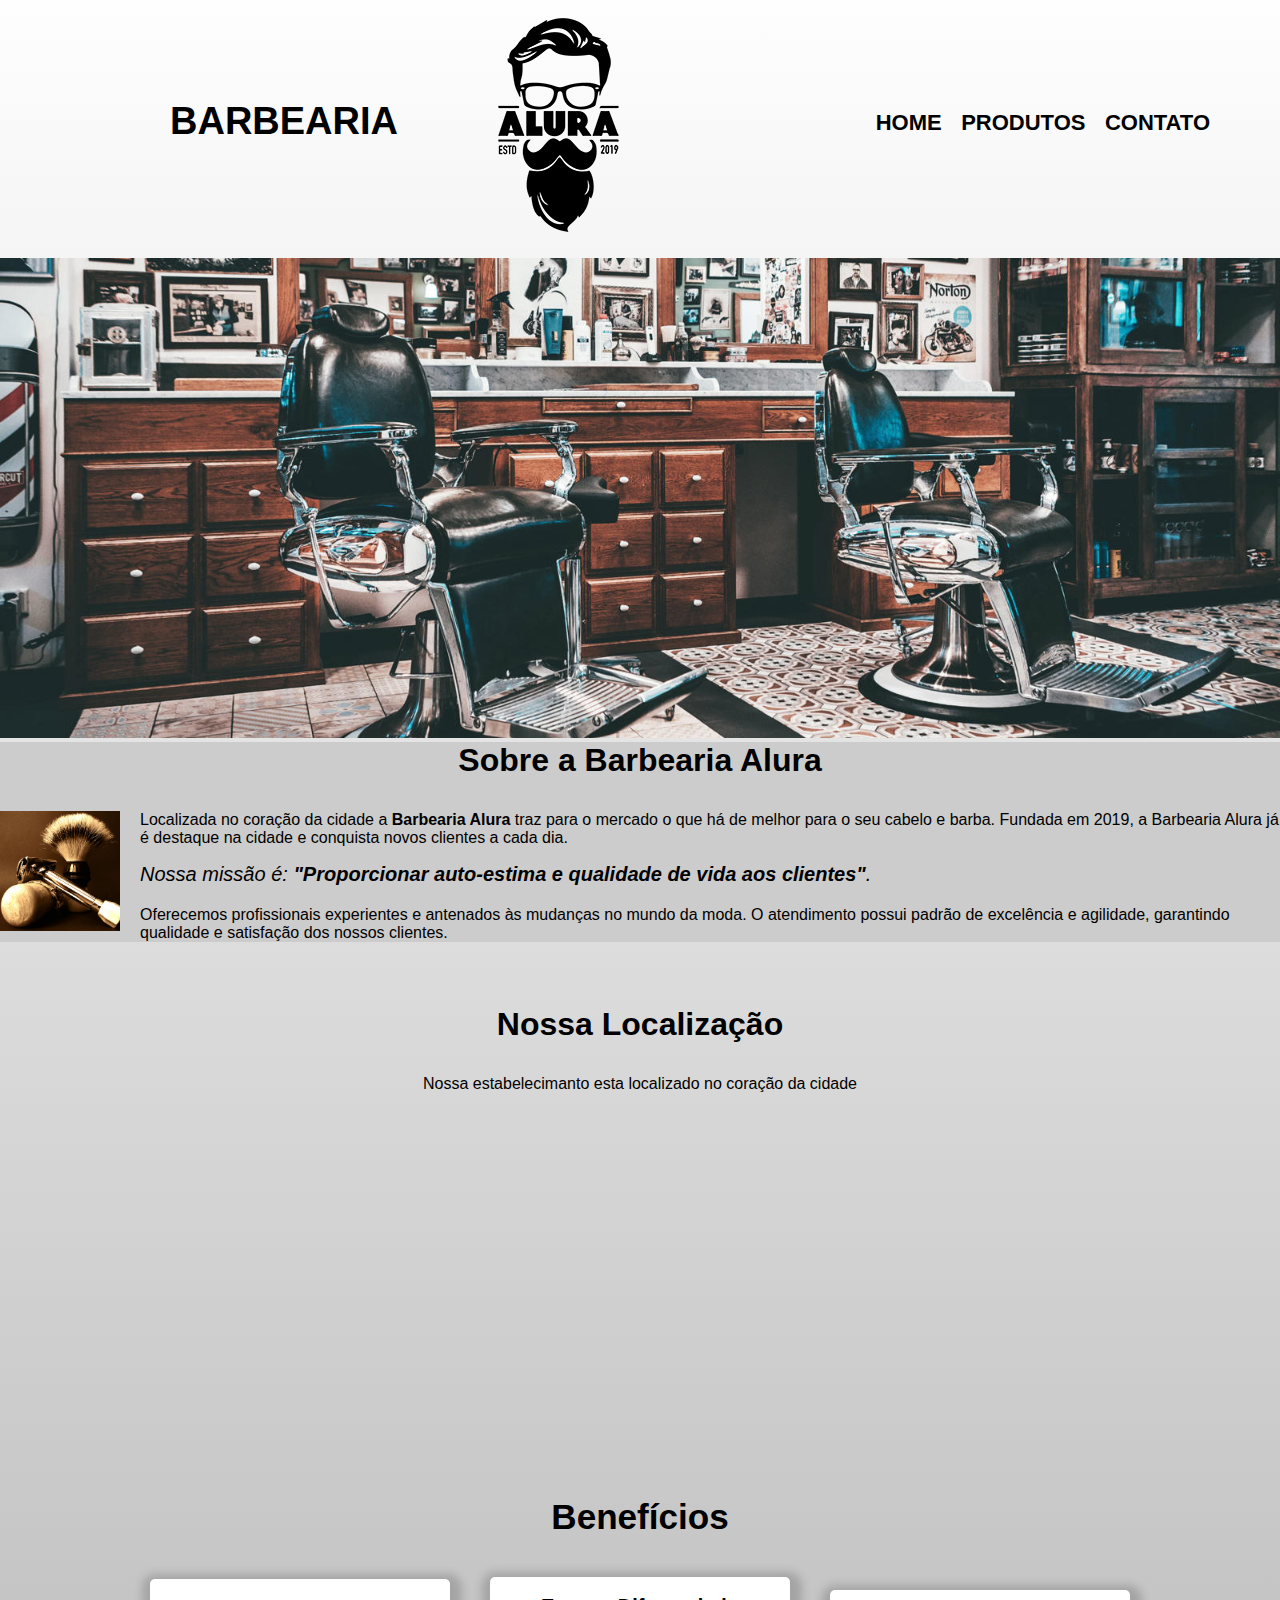
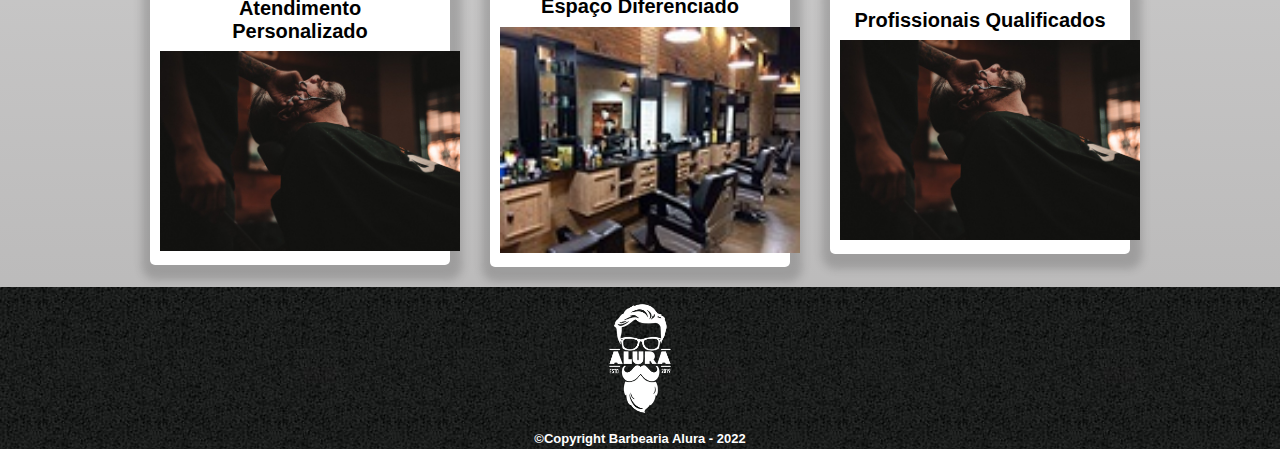
==== commit 653a9b77: "melhorando a pagina inicial" ====
--- a/index.html
+++ b/index.html
@@ -4,7 +4,7 @@
 <head>
   <meta charset="UTF-8" />
   <title>Barbearia Alura</title>
-  <link rel="stylesheet" href="/css/reset.css" />
+  <!-- <link rel="stylesheet" href="/css/reset.css" /> -->
   <link rel="stylesheet" href="/css/style.css" />
 </head>
 
--- a/css/style.css
+++ b/css/style.css
@@ -1,7 +1,12 @@
+*{
+    margin: 0;
+    padding: 0;
+    box-sizing: border-box;
+    font-family: montserrat, sans-serif;
+}
 body{
-    font-family: montserrat, sans-serif;
-    background: #fefefe;
-    /* background: linear-gradient(#fefefe,#888888); */
+    background: linear-gradient(#fefefe,#b6b5b5);
+   
 }
 
 .caixa{
@@ -26,7 +31,7 @@
 nav{
     position: absolute;
     top: 110px;
-    right: 0px;
+    right: -100px;
 }
 
 nav li{
@@ -55,7 +60,19 @@
 }
 
 main{
-    
+    /* width: 940px;
+    margin: 0 auto; */
+    
+}
+
+.banner_barbearia{
+    width: 100%;
+}
+
+.principal{
+    background-color: #cccccc;
+    /* padding: 30px; */
+    width: 100%;
 }
 
 .titulo-principal{
@@ -65,17 +82,6 @@
     clear: left;
 }
 
-.banner_barbearia{
-    width: 100%;
-}
-
-.principal{
-    background-color: #cccccc;
-    padding: 30px;
-    width: 940px;
-    margin: 0 auto;
-}
-
 .principal p{
     margin: 0 0 1em;
     /* text-align: center; */
@@ -87,6 +93,10 @@
 
 .principal em{
     font-style: italic;
+}
+
+#missao{
+    font-size: 20px; 
 }
 
 .utensilios{
@@ -94,27 +104,26 @@
     float: left;
     margin: 0 20px 20px 0;
 }
+
+.mapa {
+	padding: 3em 0;
+	/* background: linear-gradient(#FEFEFE, #888888); */
+}
+
+.mapa-conteudo {
+	width: 940px;
+	margin: 0 auto;
+}
+
+.mapa p {
+	margin: 0 0 2em;
+	text-align: center;
+}
+
 .titulo-benef{
     text-align: center; 
     
 }
-
-#missao{
-    font-size: 20px; 
-}
-
-.mapa{
-    padding: 3em 0; 
-
-}
-
-/* em strong{
-    color: red;
-} */
-
-/* .itens{
-    font-style: italic;
-} */
 
 .titulo-benef{
     /* background: white; */
@@ -139,17 +148,145 @@
 /* Cartão de Beneficios */
 #card_atend-cli{
     border-radius: 5px;
-    box-shadow: 2px 5px 8px 5px rgba(50, 50, 50, 0.10);
+    box-shadow: 2px 5px 8px 10px rgba(50, 50, 50, 0.22);
     padding: 10px;
     margin: 20px;
     width: 300px;
     border: 1px ;
     transition: all 0.3s ease-out;
+    background: white;
 }
 /* Imagen do Cartão de Beneficios */
 .img_atend-cli{
     width: 300px;
 }
+
+/*Produtos*/
+
+.main_produtos{
+    width: 940px;
+    margin: 0 auto;
+    
+}
+.produtos{
+    width: 940px;
+    margin: 0 auto;
+    padding: 50px 0;
+    
+}
+
+.produtos li{
+    background: white;
+    display: inline-block;
+    text-align: center;
+    width: 30%;
+    vertical-align: top;  
+    margin: 0 1.5%;  
+    padding: 30px 20px;
+    box-sizing: border-box;
+    border-color: #000000;
+    border-width: 2px;
+    border-style: solid;
+    border-radius: 10px;
+}
+
+.produtos li:hover{
+    font-size: 34px;
+}
+
+.produtos li:active{
+    border-color: #03a8f5;
+    
+}
+
+.produtos li:hover h2 {
+    font-size: 34px;
+}
+
+.produtos h2{
+    font-size: 30px;
+    font-weight: bold;
+}
+
+.desc_prod{
+    font-size: 18px;
+}
+.preço_prod{
+    font-weight: bold;
+    font-size: 22px;
+    margin-top: 10px;
+}
+
+/* Contato  */
+.main_contato{
+    width: 940px;
+    margin: 0 auto;
+    
+}
+
+form{
+    margin: 40px 0;
+}
+
+form label, form legend{
+    display: block;
+    font-size: 20px;
+    margin: 10px 0 10px;
+}
+
+fieldset select{
+    margin: 10px;
+    border: 1px solid;
+    background:white;
+}
+
+.input-padrao{
+    border: 1px solid black;
+    display: block;
+    margin: 0 0 20px;
+    padding: 10px 25px;
+    width: 60%;
+    background:white;
+}
+
+#enviar_form{
+    display: block;
+    margin: 0 0 10px;
+    padding: 10px 25px;
+    width: 50%;
+    font-weight: bold;
+    border: none;
+    background: orange;
+    border-radius: 7px;
+    cursor: pointer; 
+    transition: 1s all;
+    color: white;
+}
+
+#enviar_form:hover{
+    background: darkorange;
+    transform: scale(1.1);  
+}
+
+.checkbox{
+    margin: 20px 0;
+}
+
+table{
+    margin: 20px 0 40px;
+}
+
+thead{
+    color: black;
+    font-weight: bold;
+}
+
+td, th {
+    border: 1px solid black;
+    padding: 8px 10px;
+    margin: 10px;
+    
+} 
 
 .img_footer{
     width: 90px;
@@ -166,10 +303,4 @@
     color: white;
     font-weight: bold;
     font-size: 13px;
-}
-
-@media screen and (max-width: 480px) {
-    .caixa, .principal, .cards-benef, .mapa {
-        width: auto;
-    }
 }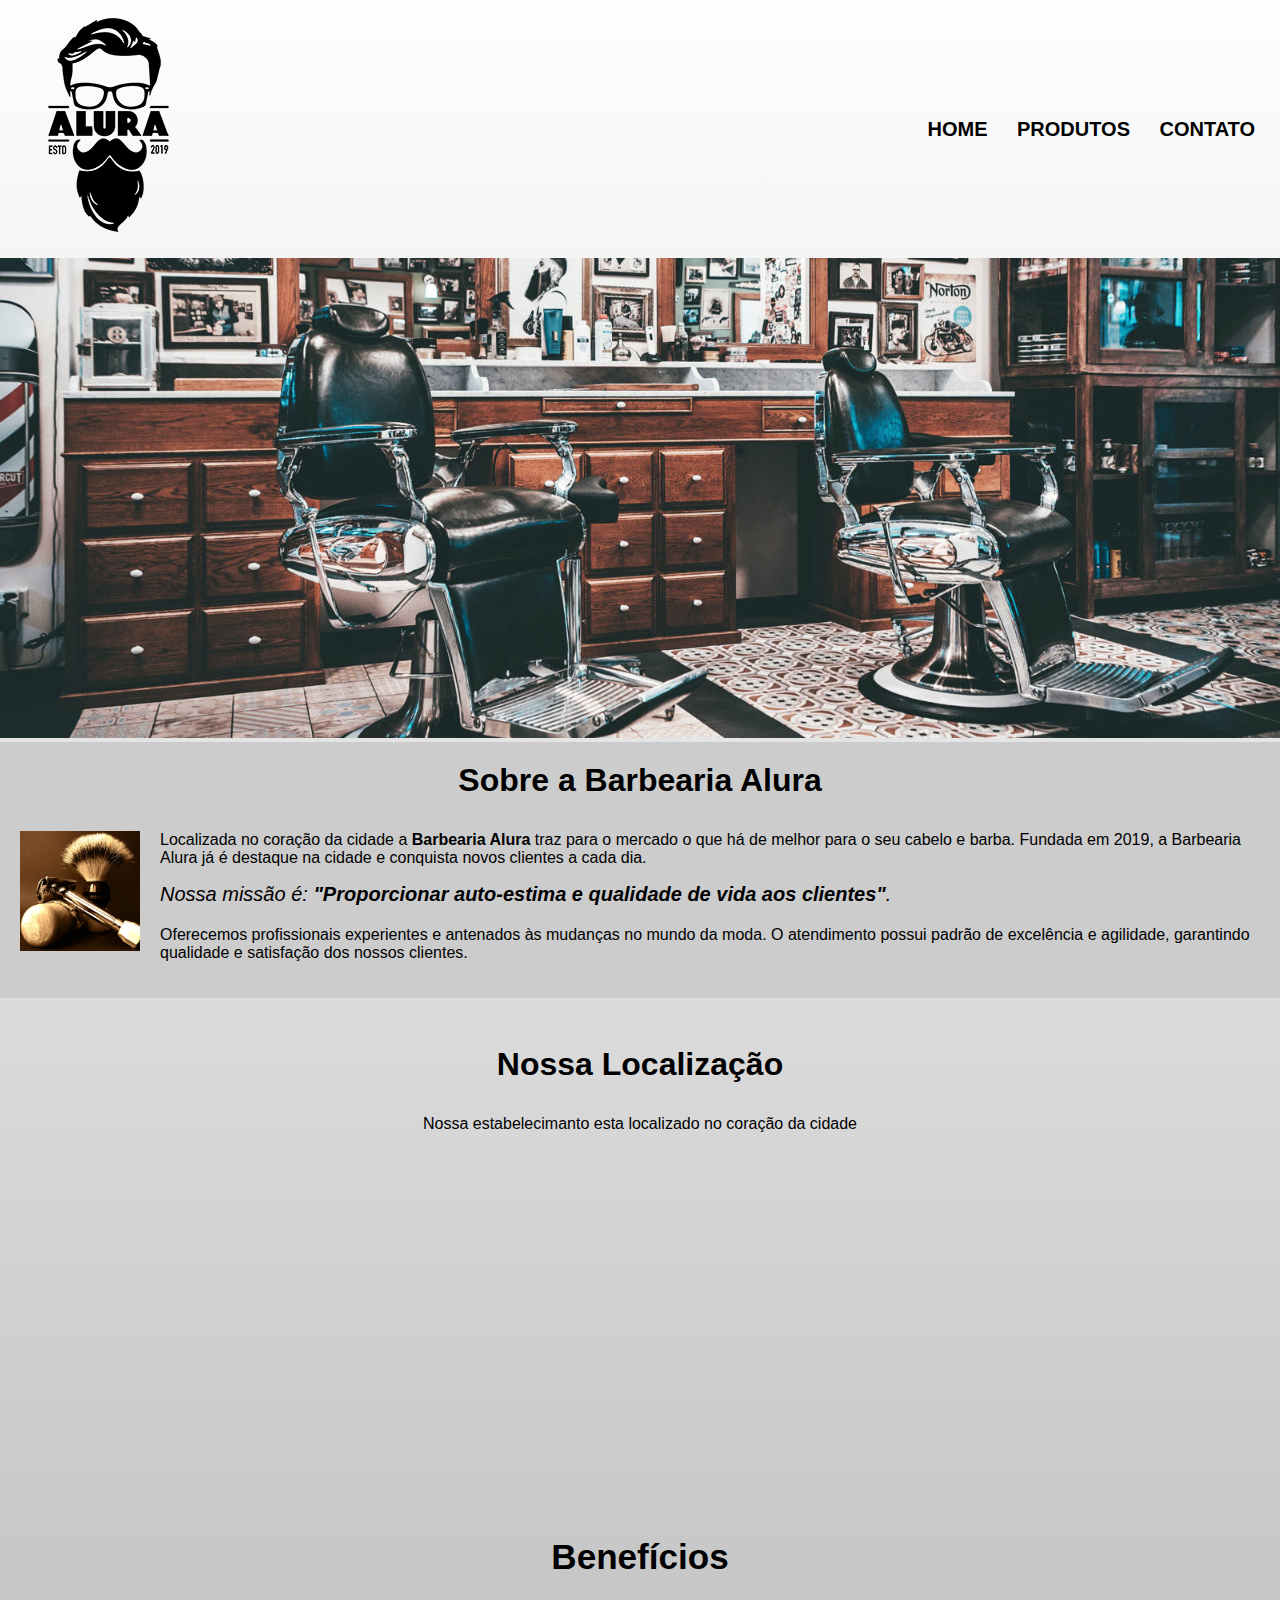
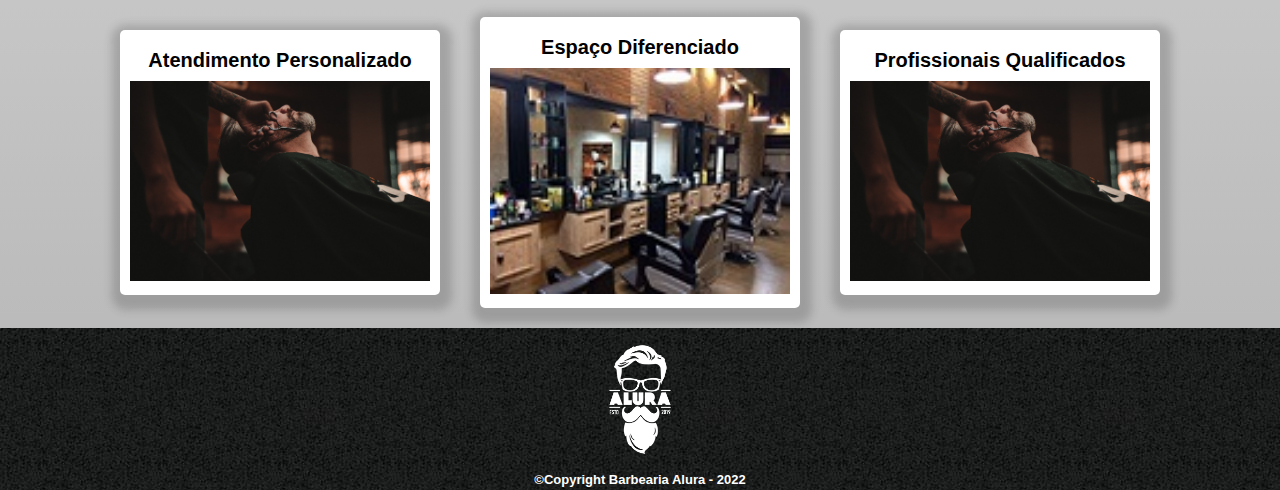
==== commit a851078f: "stylizando o menu do home" ====
--- a/index.html
+++ b/index.html
@@ -9,18 +9,16 @@
 </head>
 
 <body>
-  <header>
-    <div class="caixa">
-      <h1><img src="/img/logo_barbea.png" /></h1>
-      <h4>BARBEARIA</h4>
-      <nav>
-        <ul>
-          <li><a href="index.html">Home</a></li>
-          <li><a href="produtos.html">Produtos</a></li>
-          <li><a href="contato.html">Contato</a></li>
-        </ul>
-      </nav>
-    </div>
+  <header class="header">
+    <h1><img src="/img/logo_barbea.png" /></h1>
+    <!-- <h4>BARBEARIA</h4> -->
+    <nav>
+      <ul>
+        <li><a href="index.html">Home</a></li>
+        <li><a href="produtos.html">Produtos</a></li>
+        <li><a href="contato.html">Contato</a></li>
+      </ul>
+    </nav>
   </header>
   <img class="banner_barbearia" src="/img/banner-1600x600.jpg" />
   <main>
@@ -50,7 +48,7 @@
     </section>
     <section class="mapa">
       <h3 class="titulo-principal">Nossa Localização</h3>
-       <p>Nossa estabelecimanto esta localizado no coração da cidade</p>
+      <p>Nossa estabelecimanto esta localizado no coração da cidade</p>
 
       <iframe
         src="https://www.google.com/maps/embed?pb=!1m18!1m12!1m3!1d3981.068162114365!2d-38.5406080847313!3d-3.795320244580455!2m3!1f0!2f0!3f0!3m2!1i1024!2i768!4f13.1!3m3!1m2!1s0x7c74ef747eea0e5%3A0x45927570756d53b3!2sCondom%C3%ADnio%20Residencial%20Acau%C3%A3!5e0!3m2!1spt-BR!2sbr!4v1670544709992!5m2!1spt-BR!2sbr"
--- a/css/style.css
+++ b/css/style.css
@@ -9,41 +9,50 @@
    
 }
 
-.caixa{
-    position: relative;
-    width: 940px;
-    margin: 0 auto;
-}
-
-h1 img{
+.header{
+    display: flex;
+    flex-wrap: wrap; /* quando a tela ficar menor o menu fica a baixo da logo */
+    justify-content: space-between;
+    align-items: center;
+    padding: 0 20px 0 20px;
+}
+
+/* .caixa{
+     position: relative;
+    width: 100%;
+    margin: 0 auto; 
+} */
+
+/* h1 img{
     padding-left: 300px;
-}
-
-h4{
+} */
+
+/* h4{
   top: 100px;
   position: absolute;
-  /* margin: 40px; */
+  /* margin: 40px; 
   font-family: 'Gill Sans', 'Gill Sans MT', Calibri, 'Trebuchet MS', sans-serif;
   font-size: 38px;
   left: 0px; 
-}
+} */
 
 nav{
-    position: absolute;
-    top: 110px;
-    right: -100px;
+    display: flex;
 }
 
 nav li{
+    margin-left: 20px;
     display: inline;
     margin: 0 0 0 15px; 
+    list-style: none;
 }
 
 nav a{
+    padding: 5px;
     text-transform: uppercase;
     color: #000000;
     font-weight: bold;
-    font-size: 22px;
+    font-size: 20px;
     text-decoration: none;
 }
 
@@ -71,8 +80,8 @@
 
 .principal{
     background-color: #cccccc;
-    /* padding: 30px; */
-    width: 100%;
+    padding: 20px;
+    width: auto;
 }
 
 .titulo-principal{
@@ -107,6 +116,8 @@
 
 .mapa {
 	padding: 3em 0;
+    width: 940px;
+    margin: auto;
 	/* background: linear-gradient(#FEFEFE, #888888); */
 }
 
@@ -151,7 +162,7 @@
     box-shadow: 2px 5px 8px 10px rgba(50, 50, 50, 0.22);
     padding: 10px;
     margin: 20px;
-    width: 300px;
+    /* width: 300px; */
     border: 1px ;
     transition: all 0.3s ease-out;
     background: white;
